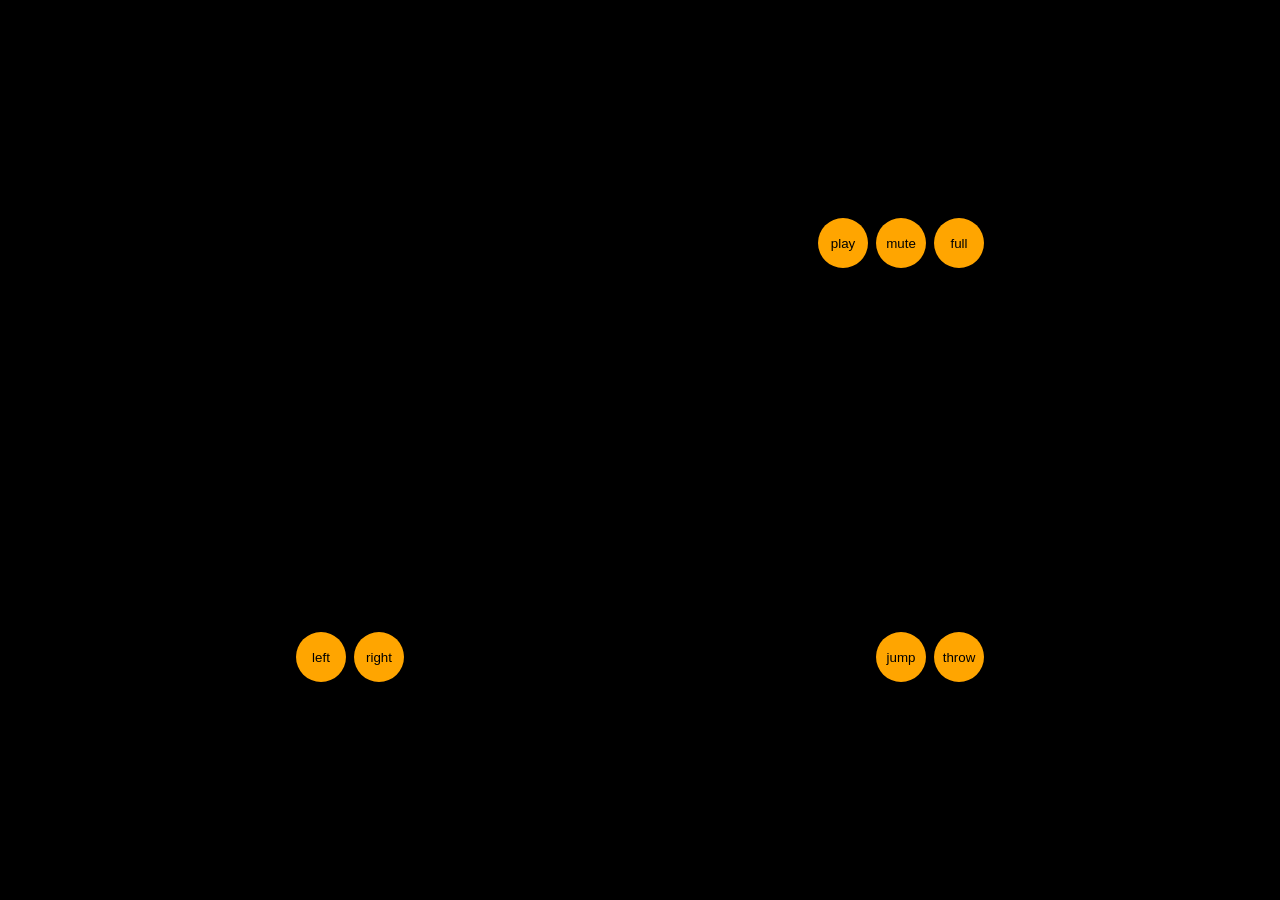
==== index.html @ b5dda51a "-add favicon -add soundManger and add Sound for collect Coins and hit endboss -add small chicken -ch" ====
<!DOCTYPE html>
<html lang="en" translate="no">

<head>
    <meta charset="UTF-8">
    <meta name="viewport" content="width=device-width, initial-scale=1.0">
    <link rel="stylesheet" href="./styles/assets.css">
    <link rel="stylesheet" href="style.css">
    <link rel="shortcut icon" href="img/favicon/favicon.svg" type="image/x-icon">
    <title>El Pollo Loco</title>
    <script src="models/soundManager.class.js"></script>
    <script src="models/drawable-object.class.js"></script>
    <script src="models/movable-object.class.js"></script>
    <script src="models/character.class.js"></script>
    <script src="models/chicken.class.js"></script>
    <script src="models/chickenSmall.class.js"></script>
    <script src="models/cloud.class.js"></script>
    <script src="models/coin.class.js"></script>
    <script src="models/bottle.class.js"></script>
    <script src="models/background-object.class.js"></script>
    <script src="models/world.class.js"></script>
    <script src="models/keyboard.class.js"></script>
    <script src="models/level.class.js"></script>
    <script src="models/enboss.class.js"></script>
    <script src="models/status-bar.class.js"></script>
    <script src="models/throwable-object.class.js"></script>
    <script src="levels/level1.js"></script>
    <script src="js/game.js"></script>
    <script src="script.js"></script>
</head>

<body>
    <div id="fullscreen" class="game-wrapper">
        <canvas id="canvas" width="720" height="480" class="dp-none">
        </canvas>
        <div id="endscreen" class="endscreen dp-none">
            <img id="endscreenImg" src="" alt="">
            <div class="endscreen-buttons">
                <button id="btnRestart" onclick="restartGame()">restart</button>
                <button id="btnStart" onclick="goToStartScreen()">start screen</button>
            </div>
        </div>
        <div class="overlay">
            <div id="hud" class="background-cover">
                <div class="panel">
                    <div class="panel-wrapper">
                        <button id="btnPlay" onclick="init()">play</button>
                        <button id="btnMute" onclick="switchSoundOnOff()">mute</button>
                        <button id="btnFullscreen" onclick="toggleFullscreen('fullscreen')">full</button>
                    </div>
                </div>

                <div class="panel">
                    <div class="panel-wrapper">
                        <button id="btnLeft">left</button>
                        <button id="btnRight">right</button>
                    </div>
                    <div class="panel-wrapper">
                        <button id="btnJump">jump</button>
                        <button id="btnThrow">throw</button>
                    </div>
                </div>
            </div>
        </div>
    </div>
</body>

</html>
---- styles/assets.css ----
body{
    background-color: black;
}

.game-wrapper {
    position: relative;
    width: 720px;
    height: 480px;
}

.overlay{
    position: absolute;
    top: 0;
    left: 0;
    width: 100%;
    height: 100%;
}

.background-cover{    
    display: flex;
    flex-direction: column;
    justify-content: space-between;
    width: 100%;
    height: 100%;
    background-image: url('../img/9_intro_outro_screens/start/startscreen_1.png');
    background-size: 100% 100%;
    background-position: top;
    background-repeat: no-repeat;
}

.panel:first-child{
    justify-content: flex-end;
}

.panel{
    display: flex;
    justify-content: space-between;
    width: 100%;
    padding-block: 8px;
    padding-inline: 16px;
}

.panel-wrapper{
    display: flex;
    gap: 8px;
}

.panel-wrapper button{
    height: 50px;
    width: 50px;
    border-radius: 50%;
    background-color: orange;
    border: none;
    cursor: pointer;
}



.endscreen {
    position: absolute;
    top: 0;
    left: 0;
    width: 100%;
    height: 100%;
    background-color: rgba(0,0,0,0.7);
    display: flex;
    align-items: center;
    justify-content: center;
    flex-direction: column;
    gap: 20px;
    z-index: 10;
}

.endscreen img {
    max-width: 80%;
    max-height: 80%;
}

.endscreen-buttons {
    display: flex;
    gap: 16px;
}

.endscreen-buttons button {
    padding: 10px 20px;
    border-radius: 8px;
    border: none;
    background-color: orange;
    cursor: pointer;
    font-weight: bold;
}
---- style.css ----
*{
    box-sizing: border-box;
    margin: 0;
    padding: 0;
}

body {
    display: flex;
    flex-direction: column;
    align-items: center;
    justify-content: center;
    height: 100vh;
    position: relative;
}

canvas {
    background-color: black;
    display: block;
}

.dp-none {
    display: none;
}

@media only screen and (max-width: 720px) {
    canvas, .game-wrapper{
        width: 100%;
    }
}

@media only screen and (max-height: 480px) {
    canvas, .game-wrapper{
        height: 100vh;
    }
}

:fullscreen canvas {
    width: 100%;
    height: 100%;
}

:-ms-fullscreen canvas {
    width: 100%;
    height: 100%;
}

:-webkit-full-screen canvas {
    width: 100%;
    height: 100%;
}
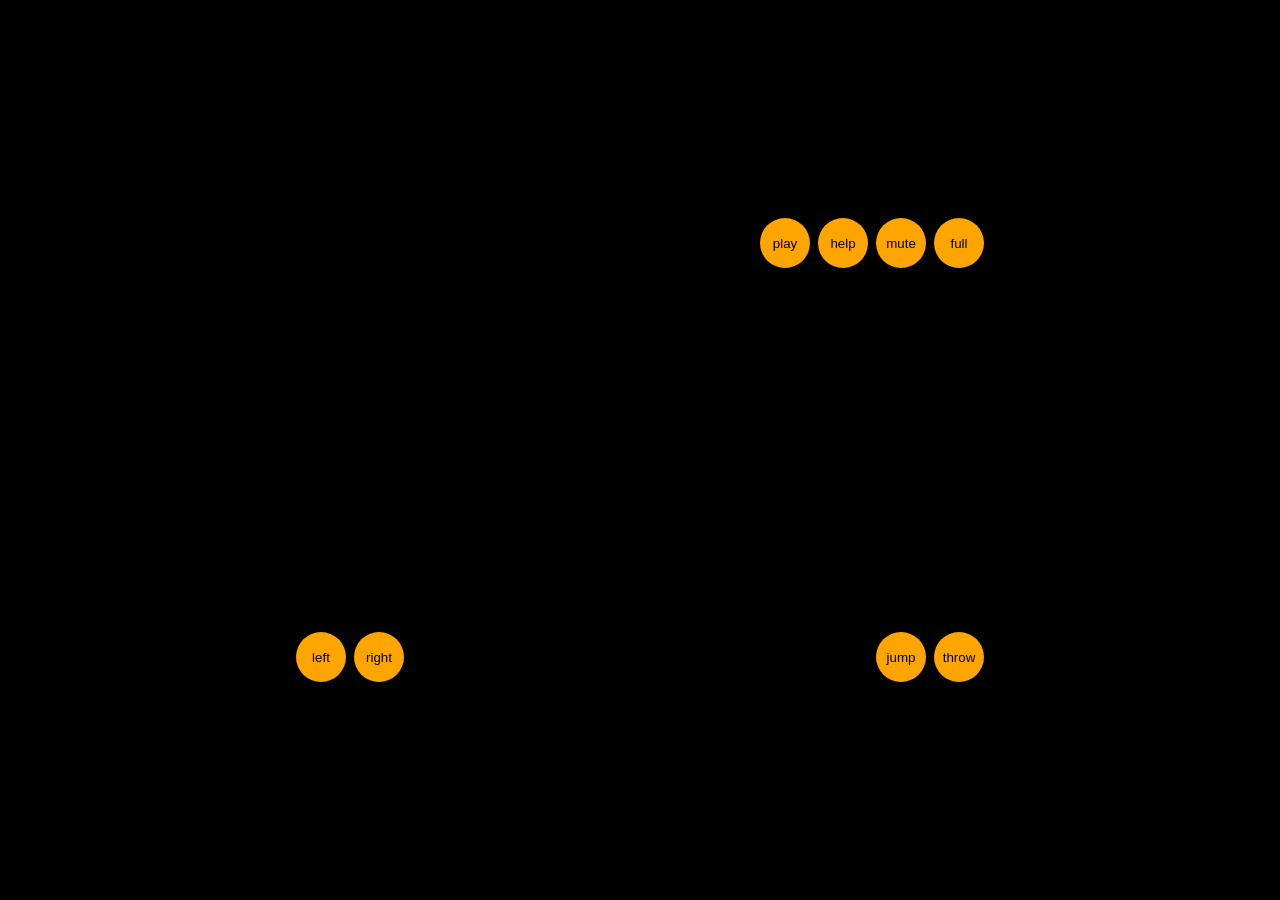
==== commit ed5b4cf0: "add help section" ====
--- a/index.html
+++ b/index.html
@@ -40,11 +40,51 @@
                 <button id="btnStart" onclick="goToStartScreen()">start screen</button>
             </div>
         </div>
+        <div id="helpscreen" class="helpscreen dp-none">
+            <div class="help-content">
+                <div class="help-header">
+                    <h2>How to Play</h2>
+                    <button id="btnCloseHelp" onclick="toggleHelp()">close</button>
+                </div>
+                <div class="help-gallery">
+                    <div class="help-item">
+                        <img src="img/2_character_pepe/2_walk/W-21.png" alt="Run">
+                        <p><strong>Run</strong><br>Arrow keys left/right or "left"/"right" buttons</p>
+                    </div>
+                    <div class="help-item">
+                        <img src="img/2_character_pepe/3_jump/J-33.png" alt="Jump">
+                        <p><strong>Jump</strong><br>Spacebar/arrow up or "jump" button</p>
+                    </div>
+                    <div class="help-item">
+                        <img src="img/6_salsa_bottle/bottle_rotation/1_bottle_rotation.png" alt="Throw">
+                        <p><strong>Throw</strong><br>Key D or "throw" button</p>
+                    </div>
+                    <div class="help-item">
+                        <img src="img/8_coin/coin_1.png" alt="Coins">
+                        <p><strong>Coins</strong><br>Collect all coins to summon the Endboss</p>
+                    </div>
+                    <div class="help-item">
+                        <img src="img/3_enemies_chicken/chicken_normal/1_walk/1_w.png" alt="Normal chicken">
+                        <p><strong>Normal Chicken</strong><br>Jump on it or hit it with a bottle</p>
+                    </div>
+                    <div class="help-item">
+                        <img src="img/3_enemies_chicken/chicken_small/1_walk/1_w.png" alt="Small chicken">
+                        <p><strong>Small Chicken</strong><br>Can only be defeated by jumping on it</p>
+                    </div>
+                    <div class="help-item">
+                        <img src="img/4_enemie_boss_chicken/2_alert/G5.png" alt="Endboss">
+                        <p><strong>Endboss</strong><br>Appears once all coins are collected; hit it with bottles to
+                            defeat it</p>
+                    </div>
+                </div>
+            </div>
+        </div>
         <div class="overlay">
             <div id="hud" class="background-cover">
                 <div class="panel">
                     <div class="panel-wrapper">
                         <button id="btnPlay" onclick="init()">play</button>
+                        <button id="btnHelp" onclick="toggleHelp()">help</button>
                         <button id="btnMute" onclick="switchSoundOnOff()">mute</button>
                         <button id="btnFullscreen" onclick="toggleFullscreen('fullscreen')">full</button>
                     </div>
--- a/styles/assets.css
+++ b/styles/assets.css
@@ -88,4 +88,66 @@
     background-color: orange;
     cursor: pointer;
     font-weight: bold;
+}
+
+
+.helpscreen {
+    position: absolute;
+    top: 0;
+    left: 0;
+    width: 100%;
+    height: 100%;
+    background-color: rgba(0,0,0,0.85);
+    display: flex;
+    align-items: center;
+    justify-content: center;
+    z-index: 10;
+    color: white;
+}
+
+.help-content {
+    max-width: 100%;
+    text-align: left;
+}
+
+.help-header{
+    display: flex;
+    justify-content: space-between;
+    width: 100%;
+}
+
+.help-gallery {
+    display: grid;
+    grid-template-columns: repeat(auto-fit, minmax(250px, 1fr));
+    gap: 16px;
+    margin: 16px 0;
+}
+
+.help-item {
+    display: flex;
+    gap: 16px;
+    align-items: center;
+    text-align: left;
+    font-size: 16px;
+}
+
+.help-item img {
+    min-width: 80px;
+    height: 80px;
+    object-fit: cover;
+    object-position: bottom;
+    padding: 8px;
+}
+
+.help-item:nth-child(-n+2) img {
+    height: 100px;
+}
+
+.help-content button {
+    padding: 10px 20px;
+    border-radius: 8px;
+    border: none;
+    background-color: orange;
+    cursor: pointer;
+    font-weight: bold;
 }
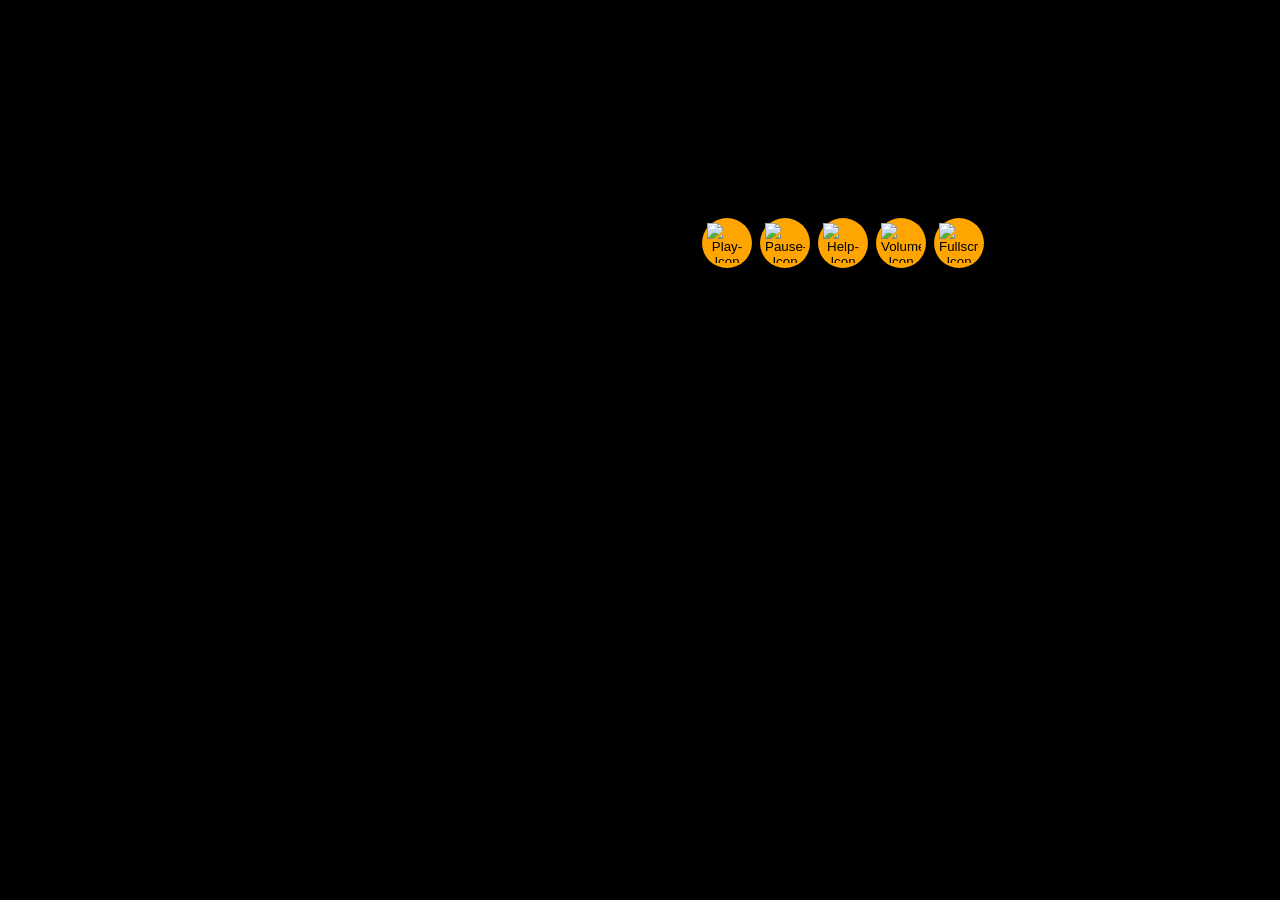
==== commit 8cb655ce: "-add some icons for buttons and homscreen -add a pause system and a pause button  -change arrow pane" ====
--- a/index.html
+++ b/index.html
@@ -29,35 +29,45 @@
     <script src="script.js"></script>
 </head>
 
-<body>
+<body onload="bindGlobalEvents()">
     <div id="fullscreen" class="game-wrapper">
         <canvas id="canvas" width="720" height="480" class="dp-none">
         </canvas>
         <div id="endscreen" class="endscreen dp-none">
             <img id="endscreenImg" src="" alt="">
             <div class="endscreen-buttons">
-                <button id="btnRestart" onclick="restartGame()">restart</button>
-                <button id="btnStart" onclick="goToStartScreen()">start screen</button>
+                <button id="btnRestart" onclick="restartGame()"><img src="img/assets/replay.svg"
+                        alt="Replay-Icon"></button>
+                <button id="btnStart" onclick="goToStartScreen()"><img src="img/assets/homescreen.svg"
+                        alt="Homescreen-Icon"></button>
             </div>
         </div>
         <div id="helpscreen" class="helpscreen dp-none">
             <div class="help-content">
                 <div class="help-header">
                     <h2>How to Play</h2>
-                    <button id="btnCloseHelp" onclick="toggleHelp()">close</button>
+                    <button id="btnCloseHelp" onclick="toggleHelp()"><img src="img/assets/close.svg"
+                            alt="Close-Icon"></button>
                 </div>
                 <div class="help-gallery">
                     <div class="help-item">
                         <img src="img/2_character_pepe/2_walk/W-21.png" alt="Run">
-                        <p><strong>Run</strong><br>Arrow keys left/right or "left"/"right" buttons</p>
+                        <p><strong>Run</strong><br>Arrow keys left/right or
+                            <img class="inline-icon" src="img/assets/left.svg" alt="Left button">
+                            <img class="inline-icon" src="img/assets/right.svg" alt="Right button">
+                        </p>
                     </div>
                     <div class="help-item">
                         <img src="img/2_character_pepe/3_jump/J-33.png" alt="Jump">
-                        <p><strong>Jump</strong><br>Spacebar/arrow up or "jump" button</p>
+                        <p><strong>Jump</strong><br>Spacebar/arrow up or
+                            <img class="inline-icon" src="img/assets/up.svg" alt="Jump button">
+                        </p>
                     </div>
                     <div class="help-item">
                         <img src="img/6_salsa_bottle/bottle_rotation/1_bottle_rotation.png" alt="Throw">
-                        <p><strong>Throw</strong><br>Key D or "throw" button</p>
+                        <p><strong>Throw</strong><br>Key D or
+                            <img class="inline-icon throwArrow" src="img/assets/throw.svg" alt="Throw button">
+                        </p>
                     </div>
                     <div class="help-item">
                         <img src="img/8_coin/coin_1.png" alt="Coins">
@@ -83,26 +93,36 @@
             <div id="hud" class="background-cover">
                 <div class="panel">
                     <div class="panel-wrapper">
-                        <button id="btnPlay" onclick="init()">play</button>
-                        <button id="btnHelp" onclick="toggleHelp()">help</button>
-                        <button id="btnMute" onclick="switchSoundOnOff()">mute</button>
-                        <button id="btnFullscreen" onclick="toggleFullscreen('fullscreen')">full</button>
+                        <button id="btnPlay" onclick="onPlayClick()"><img id="btnPlayImg" src="img/assets/play.svg"
+                                alt="Play-Icon"></button>
+                        <button id="btnPause" onclick="togglePause()"><img src="img/assets/pause.svg"
+                                alt="Pause-Icon"></button>
+                        <button id="btnHelp" onclick="toggleHelp()"><img src="img/assets/help.svg"
+                                alt="Help-Icon"></button>
+                        <button id="btnMute" onclick="switchSoundOnOff()"><img id="btnMuteImg"
+                                src="img/assets/volume.svg" alt="Volume-Icon"></button>
+                        <button id="btnFullscreen" onclick="toggleFullscreen('fullscreen')"><img id="btnFullscreenImg"
+                                src="img/assets/fullscreen_open.svg" alt="Fullscreen-Icon"></button>
                     </div>
                 </div>
 
-                <div class="panel">
+                <div class="panel touch-controls">
                     <div class="panel-wrapper">
-                        <button id="btnLeft">left</button>
-                        <button id="btnRight">right</button>
+                        <button id="btnLeft"><img src="img/assets/left.svg" alt="ArrowLeft-Icon"></button>
+                        <button id="btnRight"><img src="img/assets/right.svg" alt="ArrowRight-Icon"></button>
                     </div>
                     <div class="panel-wrapper">
-                        <button id="btnJump">jump</button>
-                        <button id="btnThrow">throw</button>
+                        <button id="btnJump"><img src="img/assets/up.svg" alt="ArrowUp-Icon"></button>
+                        <button id="btnThrow"><img class="throwArrow" src="img/assets/throw.svg"
+                                alt="ArrowCurved-Icon"></button>
                     </div>
                 </div>
             </div>
         </div>
     </div>
+    <div id="rotateHint" class="rotate-hint">
+        <p>Please rotate your device to landscape mode</p>
+    </div>
 </body>
 
 </html>
--- a/styles/assets.css
+++ b/styles/assets.css
@@ -1,4 +1,4 @@
-body{
+body {
     background-color: black;
 }
 
@@ -8,7 +8,7 @@
     height: 480px;
 }
 
-.overlay{
+.overlay {
     position: absolute;
     top: 0;
     left: 0;
@@ -16,7 +16,7 @@
     height: 100%;
 }
 
-.background-cover{    
+.background-cover {
     display: flex;
     flex-direction: column;
     justify-content: space-between;
@@ -28,11 +28,11 @@
     background-repeat: no-repeat;
 }
 
-.panel:first-child{
+.panel:first-child {
     justify-content: flex-end;
 }
 
-.panel{
+.panel {
     display: flex;
     justify-content: space-between;
     width: 100%;
@@ -40,18 +40,40 @@
     padding-inline: 16px;
 }
 
-.panel-wrapper{
+.panel-wrapper {
     display: flex;
     gap: 8px;
 }
 
-.panel-wrapper button{
+.panel-wrapper button {
+    display: flex;
+    justify-content: center;
+    align-items: center;
     height: 50px;
     width: 50px;
     border-radius: 50%;
     background-color: orange;
     border: none;
     cursor: pointer;
+}
+
+.panel-wrapper img {
+    height: 40px;
+    width: 40px;
+}
+
+.throwArrow {
+    transform: rotate(90deg);
+}
+
+.touch-controls {
+    display: none;
+}
+
+@media (pointer: coarse) {
+    .touch-controls {
+        display: flex;
+    }
 }
 
 
@@ -62,16 +84,16 @@
     left: 0;
     width: 100%;
     height: 100%;
-    background-color: rgba(0,0,0,0.7);
+    background-color: rgba(0, 0, 0, 0.7);
     display: flex;
     align-items: center;
     justify-content: center;
     flex-direction: column;
-    gap: 20px;
+    gap: 8px;
     z-index: 10;
 }
 
-.endscreen img {
+.endscreen > img {
     max-width: 80%;
     max-height: 80%;
 }
@@ -97,7 +119,7 @@
     left: 0;
     width: 100%;
     height: 100%;
-    background-color: rgba(0,0,0,0.85);
+    background-color: rgba(0, 0, 0, 0.85);
     display: flex;
     align-items: center;
     justify-content: center;
@@ -110,7 +132,7 @@
     text-align: left;
 }
 
-.help-header{
+.help-header {
     display: flex;
     justify-content: space-between;
     width: 100%;
@@ -131,7 +153,21 @@
     font-size: 16px;
 }
 
-.help-item img {
+.help-item p {
+    line-height: 1.5;
+}
+
+.help-item .inline-icon {
+    width: 24px;
+    height: 24px;
+    padding: 6px;
+    border-radius: 50%;
+    background-color: orange;
+    vertical-align: middle;
+    object-fit: contain;
+}
+
+.help-item>img {
     min-width: 80px;
     height: 80px;
     object-fit: cover;
@@ -139,12 +175,15 @@
     padding: 8px;
 }
 
-.help-item:nth-child(-n+2) img {
+.help-item:nth-child(-n+2)>img {
     height: 100px;
 }
 
 .help-content button {
-    padding: 10px 20px;
+    display: flex;
+    justify-content: center;
+    align-items: center;
+    padding: 5px;
     border-radius: 8px;
     border: none;
     background-color: orange;
--- a/style.css
+++ b/style.css
@@ -47,4 +47,25 @@
 :-webkit-full-screen canvas {
     width: 100%;
     height: 100%;
+}
+
+.rotate-hint {
+    display: none;
+}
+
+@media (orientation: portrait) {
+    .rotate-hint {
+        position: fixed;
+        inset: 0;
+        z-index: 100;
+        display: flex;
+        align-items: center;
+        justify-content: center;
+        background-color: black;
+        color: white;
+        font-family: sans-serif;
+        font-size: 20px;
+        text-align: center;
+        padding: 24px;
+    }
 }
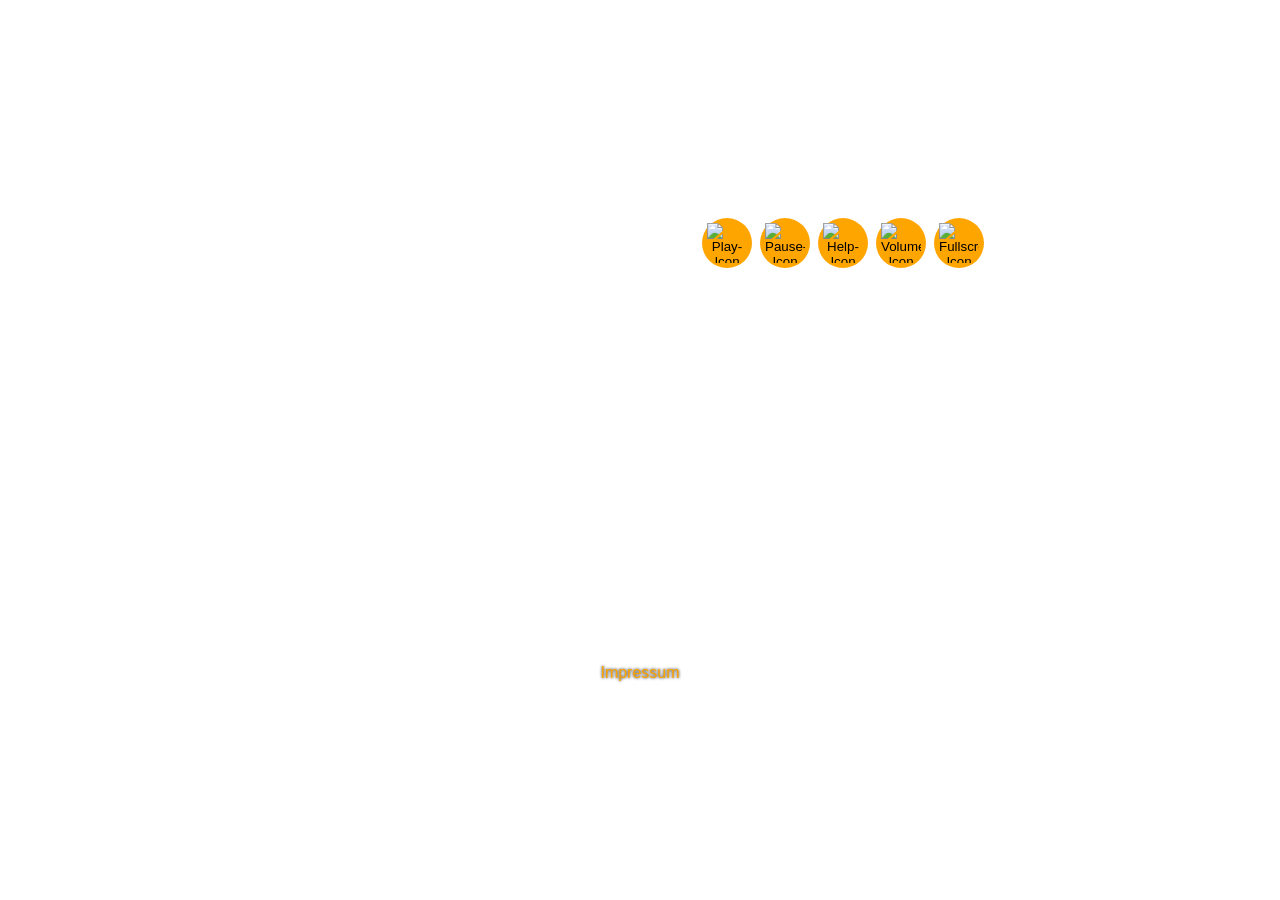
==== commit 506215a6: "-add impressum -change background image -fixed animation after game over" ====
--- a/index.html
+++ b/index.html
@@ -118,11 +118,12 @@
                     </div>
                 </div>
             </div>
+            <a id="impressumLink" href="impressum.html" class="impressum-link">Impressum</a>
         </div>
     </div>
     <div id="rotateHint" class="rotate-hint">
         <p>Please rotate your device to landscape mode</p>
-    </div>
+    </div>    
 </body>
 
 </html>
--- a/styles/assets.css
+++ b/styles/assets.css
@@ -1,11 +1,8 @@
-body {
-    background-color: black;
-}
-
 .game-wrapper {
     position: relative;
     width: 720px;
     height: 480px;
+    container-type: size;
 }
 
 .overlay {
@@ -125,32 +122,39 @@
     justify-content: center;
     z-index: 10;
     color: white;
+    font-size: clamp(16px, 3.2cqh, 40px);
+    overflow-y: auto;
 }
 
 .help-content {
-    max-width: 100%;
+    width: 100%;
+    padding: 3cqh 4cqw;
     text-align: left;
+}
+
+.help-content h2 {
+    font-size: 1.6em;
 }
 
 .help-header {
     display: flex;
     justify-content: space-between;
+    align-items: center;
     width: 100%;
 }
 
 .help-gallery {
     display: grid;
-    grid-template-columns: repeat(auto-fit, minmax(250px, 1fr));
-    gap: 16px;
-    margin: 16px 0;
+    grid-template-columns: repeat(2, 1fr);
+    gap: 1.5cqh 3cqw;
+    margin: 2cqh 0 0;
 }
 
 .help-item {
     display: flex;
-    gap: 16px;
+    gap: 2cqw;
     align-items: center;
     text-align: left;
-    font-size: 16px;
 }
 
 .help-item p {
@@ -158,9 +162,10 @@
 }
 
 .help-item .inline-icon {
-    width: 24px;
-    height: 24px;
-    padding: 6px;
+    width: 1.8em;
+    height: 1.8em;
+    min-width: 0;
+    padding: 0.4em;
     border-radius: 50%;
     background-color: orange;
     vertical-align: middle;
@@ -168,22 +173,23 @@
 }
 
 .help-item>img {
-    min-width: 80px;
-    height: 80px;
+    width: 15cqh;
+    min-width: 15cqh;
+    height: 15cqh;
     object-fit: cover;
     object-position: bottom;
-    padding: 8px;
+    padding: 0.5cqh;
 }
 
 .help-item:nth-child(-n+2)>img {
-    height: 100px;
+    height: 18cqh;
 }
 
 .help-content button {
     display: flex;
     justify-content: center;
     align-items: center;
-    padding: 5px;
+    padding: 0.4em;
     border-radius: 8px;
     border: none;
     background-color: orange;
--- a/style.css
+++ b/style.css
@@ -11,6 +11,10 @@
     justify-content: center;
     height: 100vh;
     position: relative;
+    background-image: url('img/assets/background.svg');
+    background-position: center;
+    background-repeat: no-repeat;
+    background-size: cover;
 }
 
 canvas {
@@ -68,4 +72,16 @@
         text-align: center;
         padding: 24px;
     }
+}
+
+.impressum-link {
+    position: absolute;
+    bottom: 8px;
+    left: 50%;
+    transform: translateX(-50%);
+    font-family: sans-serif;
+    font-size: 16px;
+    color: orange;
+    text-shadow: 0 0 3px black;
+    text-decoration: none;
 }
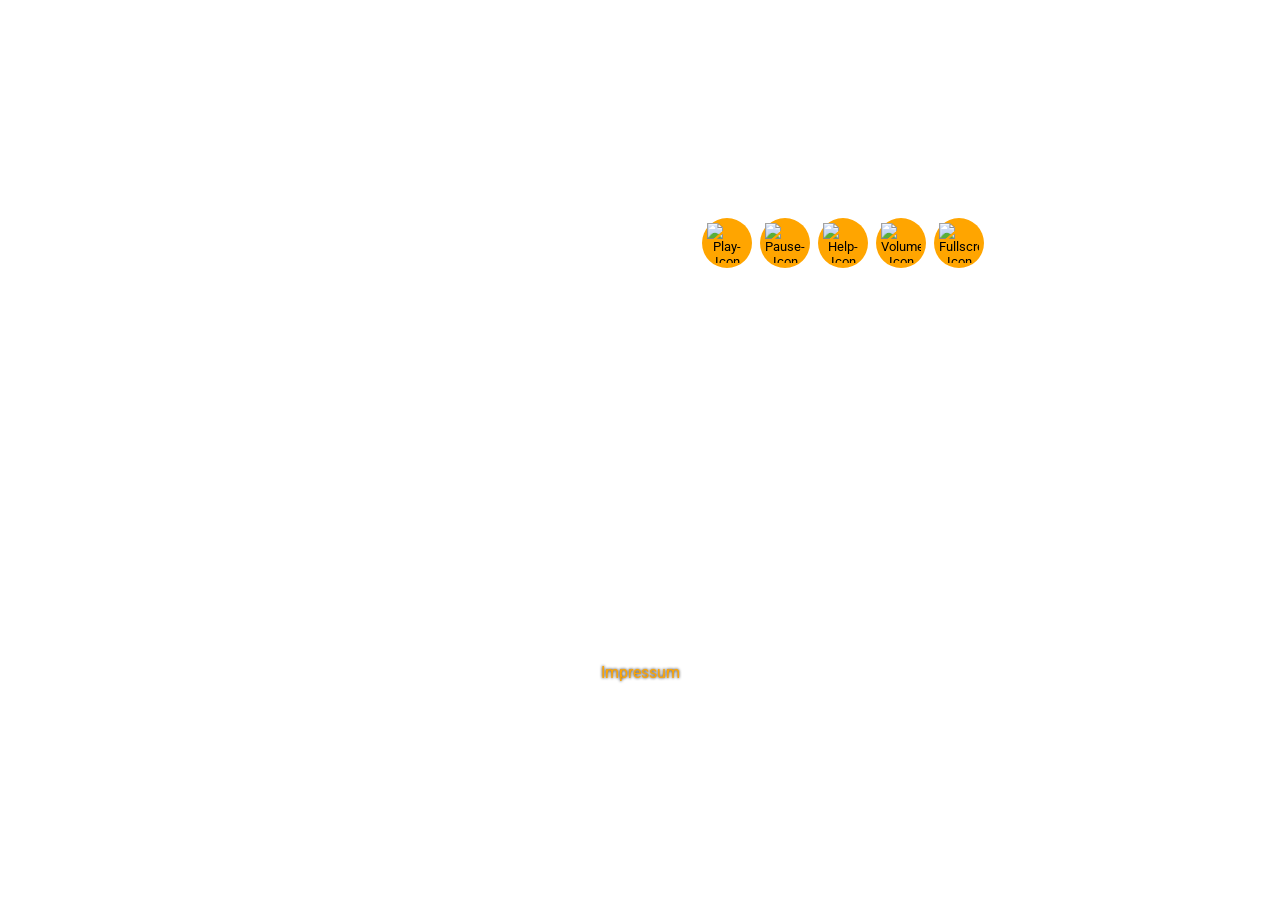
==== commit c0d5071c: "add new font Roboto" ====
--- a/index.html
+++ b/index.html
@@ -4,7 +4,10 @@
 <head>
     <meta charset="UTF-8">
     <meta name="viewport" content="width=device-width, initial-scale=1.0">
+    <link rel="stylesheet" href="./styles/fonts.css">
     <link rel="stylesheet" href="./styles/assets.css">
+    <link rel="stylesheet" href="./styles/endscreen.css">
+    <link rel="stylesheet" href="./styles/helpscreen.css">
     <link rel="stylesheet" href="style.css">
     <link rel="shortcut icon" href="img/favicon/favicon.svg" type="image/x-icon">
     <title>El Pollo Loco</title>
@@ -118,7 +121,7 @@
                     </div>
                 </div>
             </div>
-            <a id="impressumLink" href="impressum.html" class="impressum-link">Impressum</a>
+            <a id="impressumLink" href="./html/impressum.html" class="impressum-link">Impressum</a>
         </div>
     </div>
     <div id="rotateHint" class="rotate-hint">
--- a/styles/fonts.css
+++ b/styles/fonts.css
@@ -0,0 +1,11 @@
+@font-face {
+    font-family: 'Roboto';
+    src: url('../fonts/Roboto-VariableFont_wdth,wght.ttf') format('truetype');
+    font-weight: 100 900;
+    font-style: normal;
+    font-display: swap;
+}
+
+* {
+    font-family: 'Roboto', Arial, Helvetica, sans-serif;
+}
--- a/styles/assets.css
+++ b/styles/assets.css
@@ -71,128 +71,4 @@
     .touch-controls {
         display: flex;
     }
-}
-
-
-
-.endscreen {
-    position: absolute;
-    top: 0;
-    left: 0;
-    width: 100%;
-    height: 100%;
-    background-color: rgba(0, 0, 0, 0.7);
-    display: flex;
-    align-items: center;
-    justify-content: center;
-    flex-direction: column;
-    gap: 8px;
-    z-index: 10;
-}
-
-.endscreen > img {
-    max-width: 80%;
-    max-height: 80%;
-}
-
-.endscreen-buttons {
-    display: flex;
-    gap: 16px;
-}
-
-.endscreen-buttons button {
-    padding: 10px 20px;
-    border-radius: 8px;
-    border: none;
-    background-color: orange;
-    cursor: pointer;
-    font-weight: bold;
-}
-
-
-.helpscreen {
-    position: absolute;
-    top: 0;
-    left: 0;
-    width: 100%;
-    height: 100%;
-    background-color: rgba(0, 0, 0, 0.85);
-    display: flex;
-    align-items: center;
-    justify-content: center;
-    z-index: 10;
-    color: white;
-    font-size: clamp(16px, 3.2cqh, 40px);
-    overflow-y: auto;
-}
-
-.help-content {
-    width: 100%;
-    padding: 3cqh 4cqw;
-    text-align: left;
-}
-
-.help-content h2 {
-    font-size: 1.6em;
-}
-
-.help-header {
-    display: flex;
-    justify-content: space-between;
-    align-items: center;
-    width: 100%;
-}
-
-.help-gallery {
-    display: grid;
-    grid-template-columns: repeat(2, 1fr);
-    gap: 1.5cqh 3cqw;
-    margin: 2cqh 0 0;
-}
-
-.help-item {
-    display: flex;
-    gap: 2cqw;
-    align-items: center;
-    text-align: left;
-}
-
-.help-item p {
-    line-height: 1.5;
-}
-
-.help-item .inline-icon {
-    width: 1.8em;
-    height: 1.8em;
-    min-width: 0;
-    padding: 0.4em;
-    border-radius: 50%;
-    background-color: orange;
-    vertical-align: middle;
-    object-fit: contain;
-}
-
-.help-item>img {
-    width: 15cqh;
-    min-width: 15cqh;
-    height: 15cqh;
-    object-fit: cover;
-    object-position: bottom;
-    padding: 0.5cqh;
-}
-
-.help-item:nth-child(-n+2)>img {
-    height: 18cqh;
-}
-
-.help-content button {
-    display: flex;
-    justify-content: center;
-    align-items: center;
-    padding: 0.4em;
-    border-radius: 8px;
-    border: none;
-    background-color: orange;
-    cursor: pointer;
-    font-weight: bold;
 }
--- a/styles/endscreen.css
+++ b/styles/endscreen.css
@@ -0,0 +1,33 @@
+.endscreen {
+    position: absolute;
+    top: 0;
+    left: 0;
+    width: 100%;
+    height: 100%;
+    background-color: rgba(0, 0, 0, 0.7);
+    display: flex;
+    align-items: center;
+    justify-content: center;
+    flex-direction: column;
+    gap: 8px;
+    z-index: 10;
+}
+
+.endscreen > img {
+    max-width: 80%;
+    max-height: 80%;
+}
+
+.endscreen-buttons {
+    display: flex;
+    gap: 16px;
+}
+
+.endscreen-buttons button {
+    padding: 10px 20px;
+    border-radius: 8px;
+    border: none;
+    background-color: orange;
+    cursor: pointer;
+    font-weight: bold;
+}
--- a/styles/helpscreen.css
+++ b/styles/helpscreen.css
@@ -0,0 +1,86 @@
+.helpscreen {
+    position: absolute;
+    top: 0;
+    left: 0;
+    width: 100%;
+    height: 100%;
+    background-color: rgba(0, 0, 0, 0.85);
+    display: flex;
+    align-items: center;
+    justify-content: center;
+    z-index: 10;
+    color: white;
+    font-size: clamp(16px, 3.2cqh, 40px);
+    overflow-y: auto;
+}
+
+.help-content {
+    width: 100%;
+    padding: 3cqh 4cqw;
+    text-align: left;
+}
+
+.help-content h2 {
+    font-size: 1.6em;
+}
+
+.help-header {
+    display: flex;
+    justify-content: space-between;
+    align-items: center;
+    width: 100%;
+}
+
+.help-gallery {
+    display: grid;
+    grid-template-columns: repeat(2, 1fr);
+    gap: 1.5cqh 3cqw;
+    margin: 2cqh 0 0;
+}
+
+.help-item {
+    display: flex;
+    gap: 2cqw;
+    align-items: center;
+    text-align: left;
+}
+
+.help-item p {
+    line-height: 1.5;
+}
+
+.help-item .inline-icon {
+    width: 1.8em;
+    height: 1.8em;
+    min-width: 0;
+    padding: 0.4em;
+    border-radius: 50%;
+    background-color: orange;
+    vertical-align: middle;
+    object-fit: contain;
+}
+
+.help-item>img {
+    width: 15cqh;
+    min-width: 15cqh;
+    height: 15cqh;
+    object-fit: cover;
+    object-position: bottom;
+    padding: 0.5cqh;
+}
+
+.help-item:nth-child(-n+2)>img {
+    height: 18cqh;
+}
+
+.help-content button {
+    display: flex;
+    justify-content: center;
+    align-items: center;
+    padding: 0.4em;
+    border-radius: 8px;
+    border: none;
+    background-color: orange;
+    cursor: pointer;
+    font-weight: bold;
+}
--- a/style.css
+++ b/style.css
@@ -67,7 +67,6 @@
         justify-content: center;
         background-color: black;
         color: white;
-        font-family: sans-serif;
         font-size: 20px;
         text-align: center;
         padding: 24px;
@@ -79,7 +78,6 @@
     bottom: 8px;
     left: 50%;
     transform: translateX(-50%);
-    font-family: sans-serif;
     font-size: 16px;
     color: orange;
     text-shadow: 0 0 3px black;
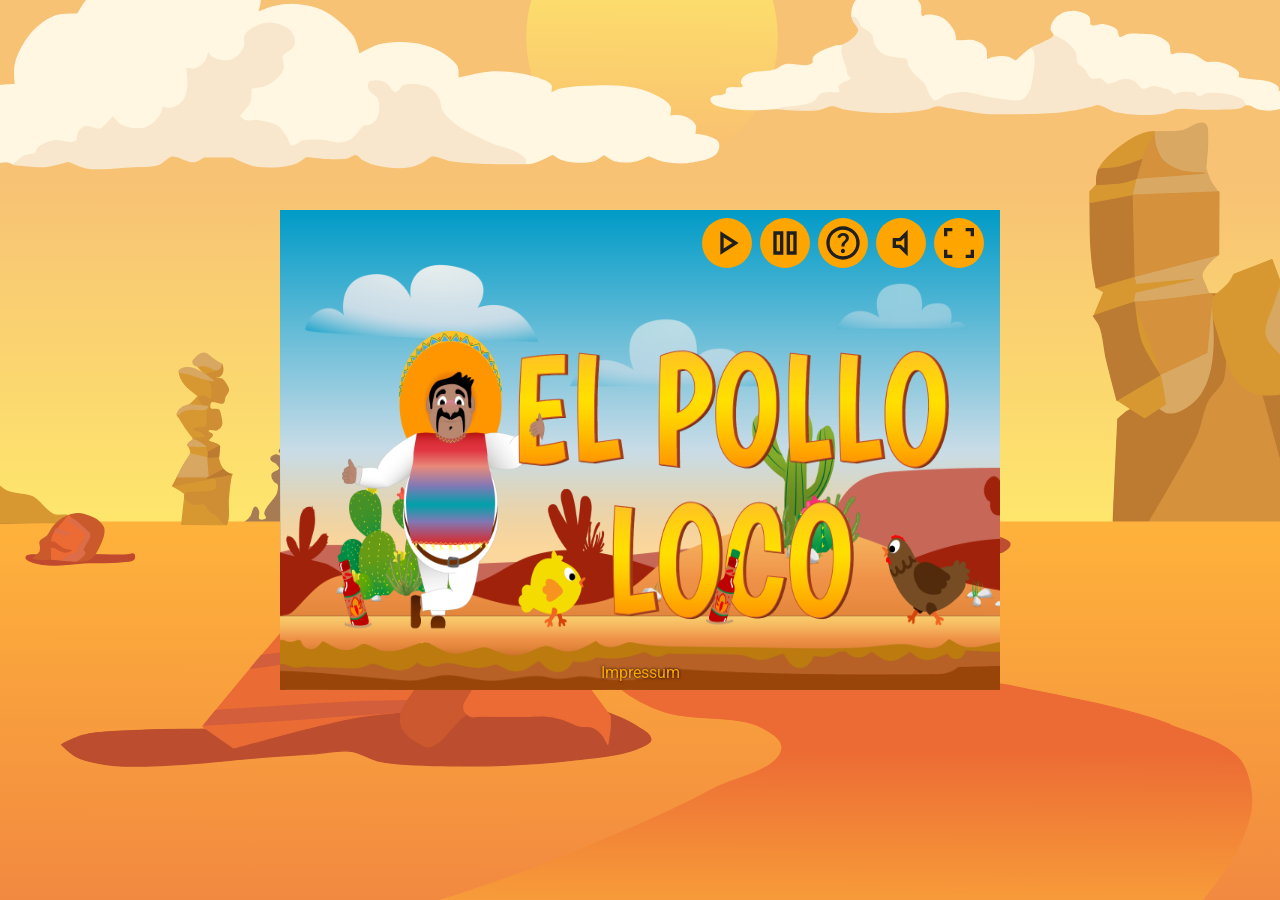
==== commit 4437a254: "change overlay of endscreen and helpscreen to a dialog" ====
--- a/index.html
+++ b/index.html
@@ -36,7 +36,7 @@
     <div id="fullscreen" class="game-wrapper">
         <canvas id="canvas" width="720" height="480" class="dp-none">
         </canvas>
-        <div id="endscreen" class="endscreen dp-none">
+        <dialog id="endscreen" class="endscreen">
             <img id="endscreenImg" src="" alt="">
             <div class="endscreen-buttons">
                 <button id="btnRestart" onclick="restartGame()"><img src="img/assets/replay.svg"
@@ -44,8 +44,8 @@
                 <button id="btnStart" onclick="goToStartScreen()"><img src="img/assets/homescreen.svg"
                         alt="Homescreen-Icon"></button>
             </div>
-        </div>
-        <div id="helpscreen" class="helpscreen dp-none">
+        </dialog>
+        <dialog id="helpscreen" class="helpscreen">
             <div class="help-content">
                 <div class="help-header">
                     <h2>How to Play</h2>
@@ -91,7 +91,7 @@
                     </div>
                 </div>
             </div>
-        </div>
+        </dialog>
         <div class="overlay">
             <div id="hud" class="background-cover">
                 <div class="panel">
--- a/styles/endscreen.css
+++ b/styles/endscreen.css
@@ -5,12 +5,16 @@
     width: 100%;
     height: 100%;
     background-color: rgba(0, 0, 0, 0.7);
+    z-index: 10;
+    border: none;
+}
+
+.endscreen[open] {
     display: flex;
     align-items: center;
     justify-content: center;
     flex-direction: column;
     gap: 8px;
-    z-index: 10;
 }
 
 .endscreen > img {
--- a/styles/helpscreen.css
+++ b/styles/helpscreen.css
@@ -5,13 +5,17 @@
     width: 100%;
     height: 100%;
     background-color: rgba(0, 0, 0, 0.85);
-    display: flex;
-    align-items: center;
-    justify-content: center;
     z-index: 10;
     color: white;
     font-size: clamp(16px, 3.2cqh, 40px);
     overflow-y: auto;
+    border: none;
+}
+
+.helpscreen[open] {
+    display: flex;
+    align-items: center;
+    justify-content: center;
 }
 
 .help-content {
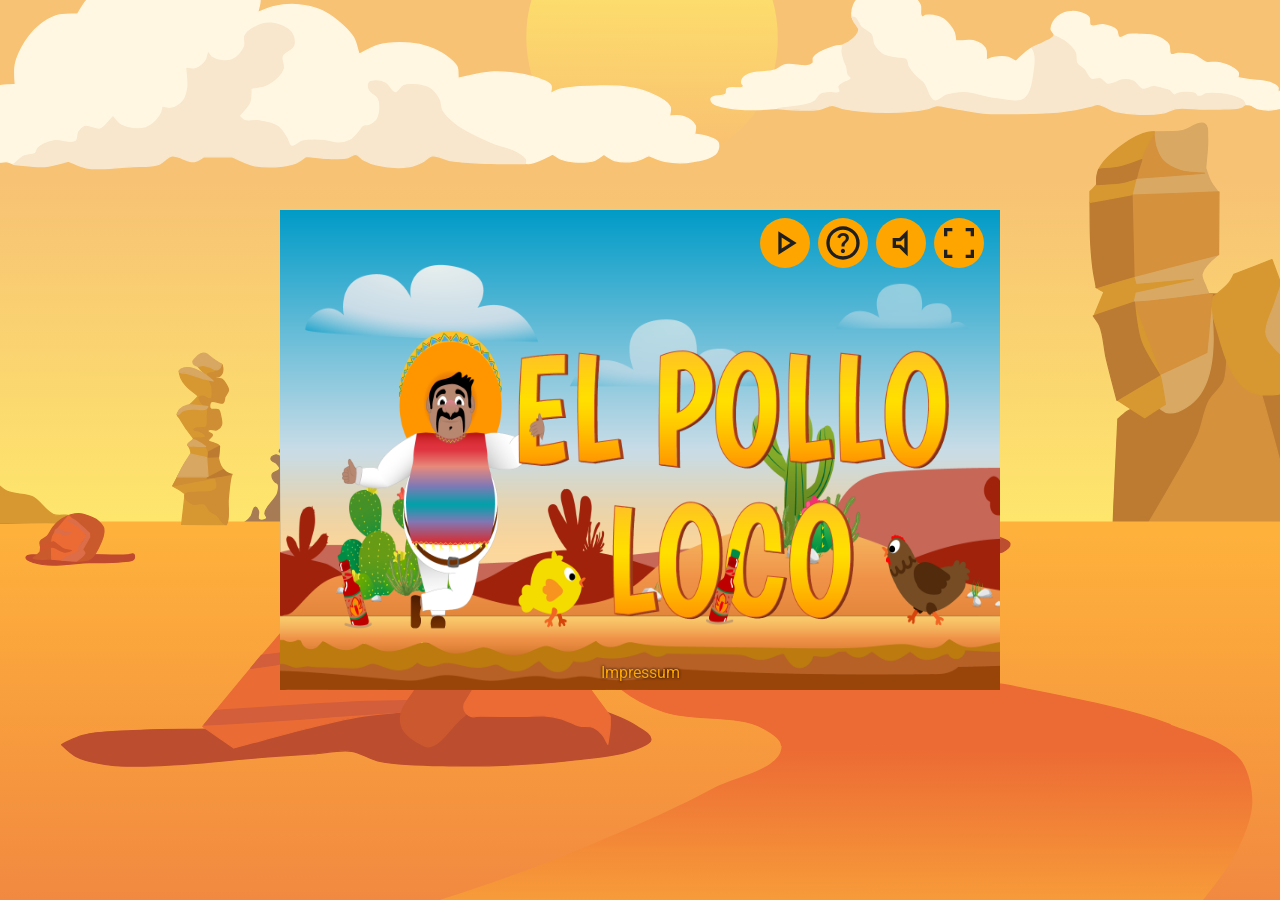
==== commit d8c196c2: "fixed buttons with display none which only want to see if game is start" ====
--- a/index.html
+++ b/index.html
@@ -73,7 +73,7 @@
                         </p>
                     </div>
                     <div class="help-item">
-                        <img src="img/8_coin/coin_1.png" alt="Coins">
+                        <img class="help-coin" src="img/8_coin/coin_1.png" alt="Coins">
                         <p><strong>Coins</strong><br>Collect all coins to summon the Endboss</p>
                     </div>
                     <div class="help-item">
@@ -98,7 +98,7 @@
                     <div class="panel-wrapper">
                         <button id="btnPlay" onclick="onPlayClick()"><img id="btnPlayImg" src="img/assets/play.svg"
                                 alt="Play-Icon"></button>
-                        <button id="btnPause" onclick="togglePause()"><img src="img/assets/pause.svg"
+                        <button class="dp-none" id="btnPause" onclick="togglePause()"><img src="img/assets/pause.svg"
                                 alt="Pause-Icon"></button>
                         <button id="btnHelp" onclick="toggleHelp()"><img src="img/assets/help.svg"
                                 alt="Help-Icon"></button>
@@ -109,7 +109,7 @@
                     </div>
                 </div>
 
-                <div class="panel touch-controls">
+                <div id="touchControls" class="panel touch-controls dp-none">
                     <div class="panel-wrapper">
                         <button id="btnLeft"><img src="img/assets/left.svg" alt="ArrowLeft-Icon"></button>
                         <button id="btnRight"><img src="img/assets/right.svg" alt="ArrowRight-Icon"></button>
--- a/styles/assets.css
+++ b/styles/assets.css
@@ -54,6 +54,8 @@
     cursor: pointer;
 }
 
+.panel-wrapper button.dp-none { display: none; }
+
 .panel-wrapper img {
     height: 40px;
     width: 40px;
--- a/styles/helpscreen.css
+++ b/styles/helpscreen.css
@@ -20,7 +20,7 @@
 
 .help-content {
     width: 100%;
-    padding: 3cqh 4cqw;
+    padding: 1cqh 3cqw;
     text-align: left;
 }
 
@@ -77,6 +77,10 @@
     height: 18cqh;
 }
 
+.help-item>img.help-coin {
+    transform: scale(2.0);
+}
+
 .help-content button {
     display: flex;
     justify-content: center;
